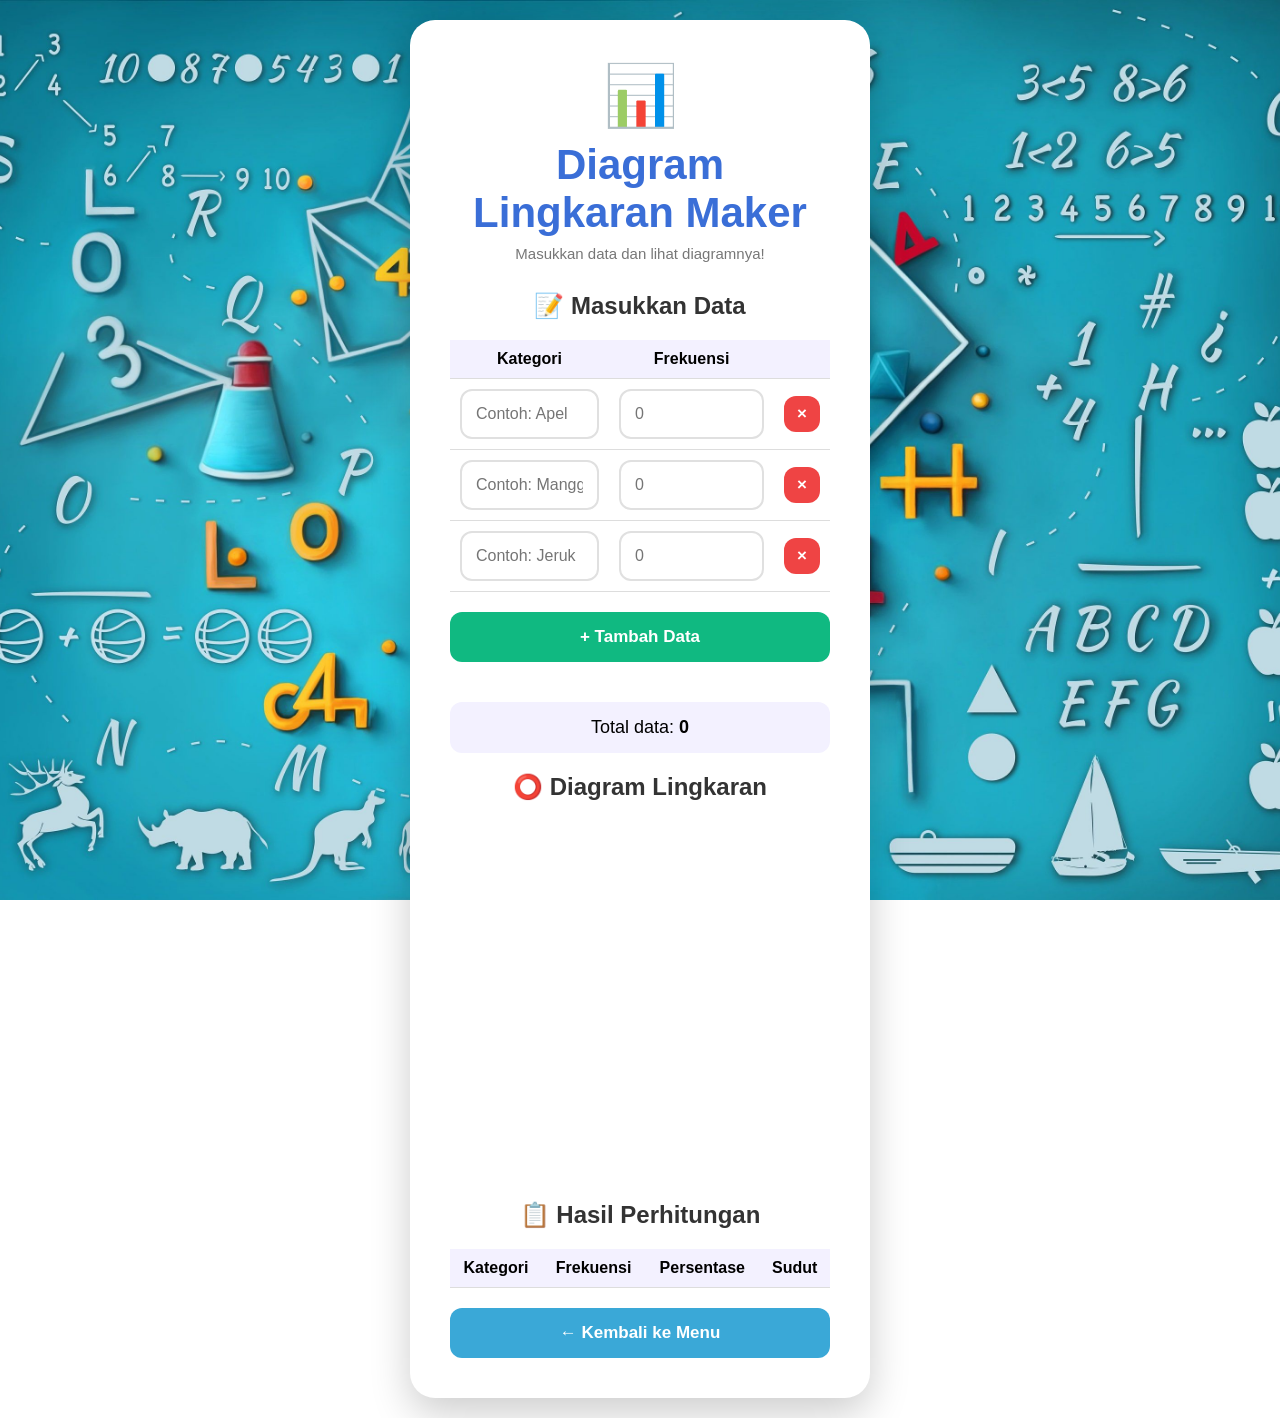
==== maker.html @ e7624900 "2nd 2nd Commit" ====
<!DOCTYPE html>
<html lang="id">
<head>
    <meta charset="UTF-8">
    <meta name="viewport" content="width=device-width, initial-scale=1.0">

    <title>MIDAS - Diagram Lingkaran Maker</title>

    <link rel="stylesheet" href="style.css">
</head>

<body>

<div class="container">

    <div class="card maker-card">

        <div class="logo">📊</div>

        <h1>Diagram Lingkaran Maker</h1>

        <p class="tagline">
            Masukkan data dan lihat diagramnya!
        </p>


        <!-- TABEL DATA -->

        <h2>📝 Masukkan Data</h2>

        <table class="maker-table">

            <thead>
                <tr>
                    <th>Kategori</th>
                    <th>Frekuensi</th>
                    <th></th>
                </tr>
            </thead>

            <tbody id="dataTable">

                <tr>
                    <td>
                        <input type="text"
                               placeholder="Contoh: Apel">
                    </td>

                    <td>
                        <input type="number"
                               min="0"
                               placeholder="0"
                               oninput="buatDiagram()">
                    </td>

                    <td>
                        <button class="delete-btn"
                                onclick="hapusBaris(this)">
                            ×
                        </button>
                    </td>
                </tr>

                <tr>
                    <td>
                        <input type="text"
                               placeholder="Contoh: Mangga">
                    </td>

                    <td>
                        <input type="number"
                               min="0"
                               placeholder="0"
                               oninput="buatDiagram()">
                    </td>

                    <td>
                        <button class="delete-btn"
                                onclick="hapusBaris(this)">
                            ×
                        </button>
                    </td>
                </tr>

                <tr>
                    <td>
                        <input type="text"
                               placeholder="Contoh: Jeruk">
                    </td>

                    <td>
                        <input type="number"
                               min="0"
                               placeholder="0"
                               oninput="buatDiagram()">
                    </td>

                    <td>
                        <button class="delete-btn"
                                onclick="hapusBaris(this)">
                            ×
                        </button>
                    </td>
                </tr>

            </tbody>

        </table>


        <button class="add-btn"
                onclick="tambahBaris()">
            + Tambah Data
        </button>


        <!-- TOTAL -->

        <div class="total-box">

            Total data:

            <strong id="totalData">
                0
            </strong>

        </div>


        <!-- DIAGRAM -->

        <h2>⭕ Diagram Lingkaran</h2>

        <div class="chart-area">

            <canvas id="pieChart"
                    width="350"
                    height="350">
            </canvas>

        </div>


        <!-- HASIL -->

        <h2>📋 Hasil Perhitungan</h2>

        <table class="result-table">

            <thead>
                <tr>
                    <th>Kategori</th>
                    <th>Frekuensi</th>
                    <th>Persentase</th>
                    <th>Sudut</th>
                </tr>
            </thead>

            <tbody id="resultTable">
            </tbody>

        </table>


        <button onclick="location.href='menu.html'">
            ← Kembali ke Menu
        </button>

    </div>

</div>


<script>

function ambilData() {

    const rows =
        document.querySelectorAll("#dataTable tr");

    let data = [];

    rows.forEach(row => {

        const inputs =
            row.querySelectorAll("input");

        const kategori =
            inputs[0].value.trim();

        const frekuensi =
            Number(inputs[1].value);

        if (kategori !== "" && frekuensi > 0) {

            data.push({
                kategori: kategori,
                frekuensi: frekuensi
            });

        }

    });

    return data;
}


function buatDiagram() {

    const data = ambilData();

    const total =
        data.reduce(
            (sum, item) =>
                sum + item.frekuensi,
            0
        );

    document.getElementById("totalData")
        .textContent = total;


    tampilkanHasil(data, total);

    gambarDiagram(data, total);
}


function tampilkanHasil(data, total) {

    const tabel =
        document.getElementById("resultTable");

    tabel.innerHTML = "";

    if (total === 0) {
        return;
    }

    data.forEach(item => {

        const persentase =
            item.frekuensi / total * 100;

        const sudut =
            item.frekuensi / total * 360;

        const row =
            document.createElement("tr");

        row.innerHTML = `
            <td>${item.kategori}</td>

            <td>${item.frekuensi}</td>

            <td>${persentase.toFixed(1)}%</td>

            <td>${sudut.toFixed(1)}°</td>
        `;

        tabel.appendChild(row);

    });

}


function gambarDiagram(data, total) {

    const canvas =
        document.getElementById("pieChart");

    const ctx =
        canvas.getContext("2d");

    const centerX =
        canvas.width / 2;

    const centerY =
        canvas.height / 2;

    const radius = 140;

    ctx.clearRect(
        0,
        0,
        canvas.width,
        canvas.height
    );

    if (total === 0) {

        ctx.beginPath();

        ctx.arc(
            centerX,
            centerY,
            radius,
            0,
            Math.PI * 2
        );

        ctx.stroke();

        return;
    }


    const warna = [
        "#667eea",
        "#f59e0b",
        "#10b981",
        "#ef4444",
        "#8b5cf6",
        "#ec4899",
        "#14b8a6",
        "#f97316"
    ];


    let sudutAwal = -Math.PI / 2;


    data.forEach((item, index) => {

        const besarSudut =
            item.frekuensi /
            total *
            Math.PI * 2;

        const sudutAkhir =
            sudutAwal + besarSudut;


        ctx.beginPath();

        ctx.moveTo(
            centerX,
            centerY
        );

        ctx.arc(
            centerX,
            centerY,
            radius,
            sudutAwal,
            sudutAkhir
        );

        ctx.closePath();

        ctx.fillStyle =
            warna[index % warna.length];

        ctx.fill();

        ctx.strokeStyle = "#ffffff";
        ctx.lineWidth = 2;
        ctx.stroke();


        sudutAwal = sudutAkhir;

    });


    // Lingkaran tengah

    ctx.beginPath();

    ctx.arc(
        centerX,
        centerY,
        45,
        0,
        Math.PI * 2
    );

    ctx.fillStyle = "#ffffff";

    ctx.fill();

}


function tambahBaris() {

    const tabel =
        document.getElementById("dataTable");

    const row =
        document.createElement("tr");

    row.innerHTML = `

        <td>
            <input type="text"
                   placeholder="Kategori">
        </td>

        <td>
            <input type="number"
                   min="0"
                   placeholder="0"
                   oninput="buatDiagram()">
        </td>

        <td>
            <button class="delete-btn"
                    onclick="hapusBaris(this)">
                ×
            </button>
        </td>

    `;

    tabel.appendChild(row);

}


function hapusBaris(button) {

    const jumlahBaris =
        document.querySelectorAll(
            "#dataTable tr"
        ).length;

    if (jumlahBaris <= 1) {

        alert(
            "Minimal harus ada satu baris data."
        );

        return;
    }

    button
        .closest("tr")
        .remove();

    buatDiagram();

}

</script>

</body>
</html>
---- style.css ----
* {
    box-sizing: border-box;
    margin: 0;
    padding: 0;
}

body {
    font-family: Arial, sans-serif;
    min-height: 100vh;

    background-image: url("wallpaper3.jpg");
    background-size: cover;
    background-position: center;
    background-repeat: no-repeat;
    background-attachment: fixed;

    display: flex;
    justify-content: center;
    align-items: center;
}

.container {
    width: 100%;
    max-width: 500px;
    padding: 20px;
}

.card {
    background: white;
    padding: 40px;
    border-radius: 25px;
    text-align: center;

    box-shadow: 0 15px 40px rgba(0, 0, 0, 0.2);
}

.logo {
    font-size: 60px;
    margin-bottom: 10px;
}

h1 {
    font-size: 42px;
    color: #3a6ed7;
    margin-bottom: 8px;
}

.tagline {
    color: #777;
    margin-bottom: 30px;
    font-size: 15px;
}

h2 {
    color: #333;
    margin-bottom: 12px;
}

.description {
    color: #666;
    line-height: 1.6;
    margin-bottom: 25px;
}

input {
    width: 100%;
    padding: 14px;
    margin-bottom: 15px;

    border: 2px solid #e0e0e0;
    border-radius: 12px;

    font-size: 16px;
}

input:focus {
    outline: none;
    border-color: #66a1ea;
}

button {
    width: 100%;
    padding: 15px;

    border: none;
    border-radius: 12px;

    background: #3aa8d7;
    color: white;

    font-size: 17px;
    font-weight: bold;

    cursor: pointer;
}

button:hover {
    background: #3aa8db;
}

.menu {
    display: flex;
    flex-direction: column;
    gap: 18px;
    margin-top: 25px;
}

.menu button {
    padding: 18px;
    font-size: 17px;
}

.materi-card {
    width: 100%;
    max-width: 700px;
    background: #ffffff;
    padding: 40px;
    border-radius: 25px;
    text-align: center;
    box-shadow: 0 15px 40px rgba(0, 0, 0, 0.2);
}

.materi-content {
    text-align: left;
    margin: 30px 0;
}

.materi-content h2 {
    color: #4b71b7;
    margin-top: 25px;
    margin-bottom: 12px;
}

.materi-content p {
    color: #555;
    line-height: 1.7;
}

.contoh {
    background: #f3f1ff;
    padding: 20px;
    border-radius: 15px;
    margin: 20px 0;
}

.contoh h3 {
    color: #5b4bb7;
    margin-bottom: 10px;
}

.data {
    font-weight: bold;
    text-align: center;
    font-size: 18px;
    margin-top: 15px;
}

.materi-content ul {
    padding-left: 25px;
    line-height: 2;
    color: #555;
}

.secondary {
    margin-top: 12px;
    background: #e9e9e9;
    color: #555;
}

.secondary:hover {
    background: #d5d5d5;
}

.progress-container {
    margin: 20px 0 30px;
}

.progress-text {
    font-size: 14px;
    color: #666;
    margin-bottom: 8px;
}

.progress-bar {
    width: 100%;
    height: 10px;
    background: #e5e5e5;
    border-radius: 10px;
    overflow: hidden;
}

.progress {
    width: 20%;
    height: 100%;
    background: #5b4bb7;
    border-radius: 10px;
    transition: width 0.4s ease;
}

.lesson-step {
    display: none;
}

.lesson-step.active {
    display: block;
}

.visual-circle {
    font-size: 90px;
    margin: 25px 0;
}

.info-box {
    background: #f3f1ff;
    padding: 18px;
    border-radius: 15px;
    margin: 20px 0;
    line-height: 1.6;
}

.data-table {
    width: 100%;
    border-collapse: collapse;
    margin: 20px 0;
}

.data-table th,
.data-table td {
    padding: 12px;
    border-bottom: 1px solid #ddd;
    text-align: center;
}

.data-table th {
    background: #f3f1ff;
}

.question-box {
    background: #fafafa;
    padding: 20px;
    border-radius: 15px;
    margin: 20px 0;
}

.question-box input {
    margin-top: 15px;
}

.question-box button {
    margin-top: 5px;
}

.hint-button {
    background: #f0b429;
    margin-top: 5px;
}

.hint-button:hover {
    background: #d99d18;
}

.hint {
    display: none;
    background: #fff8df;
    padding: 15px;
    border-radius: 12px;
    margin-top: 10px;
    line-height: 1.6;
}

.result-list {
    text-align: left;
    background: #f3f1ff;
    padding: 20px;
    border-radius: 15px;
    margin: 20px 0;
}

.result-list p {
    margin-bottom: 10px;
}

.reflection-box {
    text-align: left;
    margin: 25px 0;
}

.reflection-box textarea {
    width: 100%;
    min-height: 120px;
    margin-top: 15px;
    padding: 15px;
    border: 2px solid #e0e0e0;
    border-radius: 12px;
    font-family: Arial, sans-serif;
    font-size: 15px;
    resize: vertical;
}

.reflection-box textarea:focus {
    outline: none;
    border-color: #667eea;
}

.maker-card {
    max-width: 850px;
}

.maker-table,
.result-table {
    width: 100%;
    border-collapse: collapse;
    margin: 20px 0;
}

.maker-table th,
.maker-table td,
.result-table th,
.result-table td {
    padding: 10px;
    border-bottom: 1px solid #ddd;
    text-align: center;
}

.maker-table th,
.result-table th {
    background: #f3f1ff;
}

.maker-table input {
    margin: 0;
}

.delete-btn {
    width: auto;
    padding: 8px 13px;
    background: #ef4444;
}

.delete-btn:hover {
    background: #dc2626;
}

.add-btn {
    margin-bottom: 20px;
    background: #10b981;
}

.add-btn:hover {
    background: #059669;
}

.total-box {
    background: #f3f1ff;
    padding: 15px;
    border-radius: 12px;
    margin: 20px 0;
    font-size: 18px;
}

.chart-area {
    display: flex;
    justify-content: center;
    align-items: center;
    margin: 25px 0;
}

#pieChart {
    max-width: 100%;
    height: auto;
}

.expert-box {
    margin: 25px 0;
    padding: 20px 22px;
    background: #f0ebce;
    border-left: 5px solid #ffd000c2;
    border-radius: 14px;
    text-align: left;
}

.expert-box h3 {
    margin-top: 0;
    margin-bottom: 12px;
    color: #2189b6;
    font-size: 18px;
}

.expert-box p {
    margin: 0;
    line-height: 1.7;
    color: #000000;
    font-size: 15px;
}

.expert-box strong {
    color: #2175b6;
}

.visual-circle {
    width: 260px;
    height: 260px;
    margin: 25px auto;
    display: flex;
    justify-content: center;
    align-items: center;
}

.visual-circle img {
    width: 100%;
    height: 100%;
    object-fit: contain;
    border-radius: 12px;
}

.formula {
    display: flex;
    justify-content: center;
    align-items: center;
    gap: 10px;
    margin: 20px 0;
    font-size: 20px;
    font-weight: bold;
}

.fraction {
    display: inline-flex;
    flex-direction: column;
    align-items: center;
    line-height: 1.3;
}

.numerator {
    padding: 3px 12px;
    border-bottom: 2px solid #333;
}

.denominator {
    padding: 3px 12px;
}

.calculation {
    display: flex;
    align-items: center;
    justify-content: center;
    gap: 12px;
    flex-wrap: wrap;
    font-size: 18px;
    font-weight: bold;
}

.fraction {
    display: inline-flex;
    flex-direction: column;
    align-items: stretch;
    text-align: center;
    min-width: 150px;
}

.numerator {
    padding: 5px 10px;
    border-bottom: 2px solid #333;
    white-space: nowrap;
}

.denominator {
    padding: 5px 10px;
}

.numerator input,
.denominator input {
    width: 55px;
    padding: 7px;
    margin: 0;
    text-align: center;
    border: 2px solid #c4b5fd;
    border-radius: 7px;
}

.calculation > input {
    width: 65px;
    padding: 8px;
    margin: 0;
    text-align: center;
    border: 2px solid #c4b5fd;
    border-radius: 7px;
}

.calculation > span {
    white-space: nowrap;
}

.feedback {
    margin-top: 10px;
    font-weight: bold;
}

.feedback-benar {
    color: #16a34a;
}

.feedback-salah {
    color: #dc2626;
}

.final-chart {
    display: flex;
    justify-content: center;
    align-items: center;
    margin: 25px auto;
    padding: 15px;
}

.final-chart img {
    width: 320px;
    max-width: 100%;
    height: auto;
    object-fit: contain;
    border-radius: 15px;
}

.completion-box {
    margin: 25px 0;
    padding: 25px;
    background: #f5f3ff;
    border-radius: 16px;
    text-align: center;
}

.completion-icon {
    font-size: 45px;
    margin-bottom: 10px;
}

.completion-box h3 {
    margin: 5px 0 12px;
    color: #5b21b6;
    font-size: 24px;
}

.completion-box p {
    line-height: 1.7;
    margin: 8px 0;
}

.emoji-data {
    max-width: 500px;
    margin: 25px auto;
    padding: 25px;
    background: #f5f3ff;
    border-radius: 16px;
    font-size: 32px;
    line-height: 2;
    letter-spacing: 8px;
    text-align: center;
}

.frequency-table {
    width: 100%;
    max-width: 500px;
    margin: 20px auto;
    border-collapse: collapse;
}

.frequency-table th,
.frequency-table td {
    padding: 12px;
    border: 1px solid #ddd;
    text-align: center;
}

.frequency-table th {
    background: #f3f1ff;
}

.frequency-table input {
    width: 80px;
    padding: 9px;
    margin: 0;
    text-align: center;
    border: 2px solid #c4b5fd;
    border-radius: 8px;
    font-size: 16px;
}

.frequency-table input:focus {
    outline: none;
    border-color: #7c3aed;
}

.feedback-box {
    max-width: 500px;
    margin: 15px auto;
    padding: 12px 15px;
    border-radius: 10px;
    font-weight: bold;
    line-height: 1.6;
}

.feedback-benar {
    background: #dcfce7;
    color: #166534;
}

.feedback-salah {
    background: #fee2e2;
    color: #991b1b;
}

.info-menu-btn {
    position: fixed;
    top: 20px;
    right: 20px;

    width: 48px;
    height: 48px;

    padding: 0;

    border: none;
    border-radius: 12px;

    background: white;
    color: #4b71b7;

    font-size: 25px;

    box-shadow: 0 5px 18px rgba(0, 0, 0, 0.18);

    cursor: pointer;

    z-index: 1000;
}

.info-menu-btn:hover {
    background: #f3f1ff;
}


/* PANEL INFORMASI */

.info-panel {
    position: fixed;

    top: 0;
    right: -380px;

    width: 360px;
    max-width: 90%;

    height: 100vh;

    background: white;

    box-shadow: -5px 0 25px rgba(0, 0, 0, 0.2);

    z-index: 1100;

    transition: right 0.3s ease;

    overflow-y: auto;
}


/* PANEL DIBUKA */

.info-panel.show {
    right: 0;
}


/* HEADER PANEL */

.info-panel-header {
    display: flex;
    align-items: center;
    justify-content: space-between;

    padding: 20px;

    background: #f3f1ff;

    border-bottom: 1px solid #ddd;
}

.info-panel-header h2 {
    margin: 0;

    color: #4b71b7;

    font-size: 20px;
}


/* TOMBOL X */

.close-info-btn {
    width: 38px;
    height: 38px;

    padding: 0;

    border: none;
    border-radius: 10px;

    background: #e9e9e9;

    color: #555;

    font-size: 25px;

    cursor: pointer;
}

.close-info-btn:hover {
    background: #d5d5d5;
}


/* ISI PANEL */

.info-panel-content {
    padding: 20px;
}


/* SETIAP BAGIAN */

.info-section {
    margin-bottom: 22px;
    padding-bottom: 18px;

    border-bottom: 1px solid #eee;
}

.info-section:last-child {
    border-bottom: none;
}


.info-section h3 {
    margin-bottom: 10px;

    color: #4b71b7;

    font-size: 17px;
}


.info-section p {
    margin: 0;

    color: #555;

    line-height: 1.7;

    font-size: 14px;
}

/* ==============================
   EVALUASI MIDAS
================================ */

.evaluasi-container {
    width: 90%;
    max-width: 900px;
    margin: 40px auto;
    padding-bottom: 50px;
}


/* HEADER */

.evaluasi-header {
    text-align: center;
    margin-bottom: 30px;
}

.logo-midas {
    display: inline-block;
    font-size: 18px;
    font-weight: bold;
    padding: 8px 18px;
    border-radius: 20px;
    margin-bottom: 15px;
}

.evaluasi-header h1 {
    margin: 5px 0;
    font-size: 32px;
}

.evaluasi-header p {
    margin-top: 10px;
}


/* PETUNJUK */

.petunjuk-card {
    padding: 22px 25px;
    border-radius: 18px;
    margin-bottom: 25px;
}

.petunjuk-card h2 {
    margin-top: 0;
}

.petunjuk-card li {
    margin-bottom: 8px;
}


/* KARTU SOAL */

.soal-card {
    padding: 28px;
    border-radius: 20px;
    margin-bottom: 30px;
}

.nomor-soal {
    display: inline-block;
    padding: 7px 15px;
    border-radius: 15px;
    font-weight: bold;
    margin-bottom: 12px;
}

.soal-card h2 {
    margin: 8px 0;
    font-size: 21px;
}

.soal-text {
    line-height: 1.7;
}


/* GAMBAR */

.gambar-soal {
    margin: 20px 0;
    text-align: center;
}

.gambar-placeholder {
    min-height: 200px;
    border: 2px dashed #aaa;
    border-radius: 15px;

    display: flex;
    flex-direction: column;
    justify-content: center;
    align-items: center;

    padding: 20px;
}

.gambar-placeholder span {
    font-size: 45px;
}

.gambar-placeholder p {
    margin: 8px 0;
}

.gambar-soal img {
    max-width: 100%;
    max-height: 400px;
    border-radius: 15px;
}


/* JAWABAN */

.label-jawaban {
    display: block;
    font-weight: bold;
    margin-bottom: 8px;
}

.jawaban {
    width: 100%;
    min-height: 130px;

    box-sizing: border-box;

    padding: 15px;

    border-radius: 12px;
    border: 1px solid #ccc;

    resize: vertical;

    font-family: inherit;
    font-size: 15px;
}


/* UPLOAD */

.upload-section {
    margin-top: 22px;
    padding: 20px;

    border-radius: 15px;
}

.upload-title {
    display: block;
    font-weight: bold;
    margin-bottom: 5px;
}

.upload-section p {
    font-size: 14px;
    margin-top: 5px;
}


/* BUTTON UPLOAD */

.upload-button {
    display: inline-block;

    padding: 10px 18px;

    border-radius: 10px;

    cursor: pointer;

    font-weight: bold;
}

.upload-button input {
    display: none;
}


/* PREVIEW */

.preview-container {
    margin-top: 15px;
}

.uploaded-image {
    display: block;

    max-width: 100%;
    max-height: 350px;

    margin-top: 10px;

    border-radius: 12px;
}


/* FOOTER */

.evaluasi-footer {
    text-align: center;
    margin-top: 35px;
}

.btn-kembali {
    border: none;
    padding: 13px 25px;
    border-radius: 12px;
    cursor: pointer;
    font-size: 15px;
    font-weight: bold;

    background: #f0b429;
    color: #ffffff;
    transition: 0.3s ease;
}

.btn-kembali:hover {
    background: #d99d18;
}


/* RESPONSIVE */

@media (max-width: 600px) {

    .evaluasi-container {
        width: 94%;
        margin-top: 25px;
    }

    .evaluasi-header h1 {
        font-size: 26px;
    }

    .soal-card {
        padding: 20px;
    }

}

/* CARD EVALUASI */
.petunjuk-card,
.soal-card { 
    background-color: #ffffff;
}

/* AREA UPLOAD */
.upload-section {
    background-color: #ffd1ae;
}

/* NOMOR SOAL */
.nomor-soal {
    background-color: #a0dbff;
}


/* HEADER EVALUASI */
.evaluasi-header {
    background: #ffffff;
    padding: 35px 25px;
    border-radius: 25px;
    text-align: center;
    margin-bottom: 25px;
    box-shadow: 0 15px 40px rgba(0, 0, 0, 0.2);
}

/* LOGO MIDAS */
.logo-midas {
    display: inline-block;
    background: #f3f1ff;
    color: #4b71b7;
    font-size: 18px;
    font-weight: bold;
    padding: 8px 18px;
    border-radius: 20px;
    margin-bottom: 15px;
}

/* JUDUL HEADER */
.evaluasi-header h1 {
    color: #3a6ed7;
    font-size: 32px;
    margin: 5px 0;
}

/* DESKRIPSI HEADER */
.evaluasi-header p {
    color: #777;
    font-size: 15px;
    line-height: 1.6;
    margin-top: 10px;
}


/* TOMBOL KUMPULKAN JAWABAN */
.btn-kumpulkan {
    width: 100%;
    max-width: 350px;
    padding: 15px 25px;
    margin-bottom: 12px;

    background: #ec2a2a;
    color: white;

    border: none;
    border-radius: 12px;

    font-size: 17px;
    font-weight: bold;

    cursor: pointer;
    transition: 0.3s ease;
}

.btn-kumpulkan:hover {
    background: #d7ba3a;
    transform: translateY(-2px);
    box-shadow: 0 5px 15px rgba(58, 110, 215, 0.25);
}

/* FOOTER */
.evaluasi-footer {
    display: flex;
    flex-direction: column;
    align-items: center;
    margin-top: 35px;
    margin-bottom: 30px;
}

.evaluasi-footer .btn-kembali {
    width: 100%;
    max-width: 350px;
}

.gambar-soal {
    text-align: center;
}

.gambar-soal img {
    display: block;
    margin: 0 auto;
}

.soal-text {
    text-align: left;
}
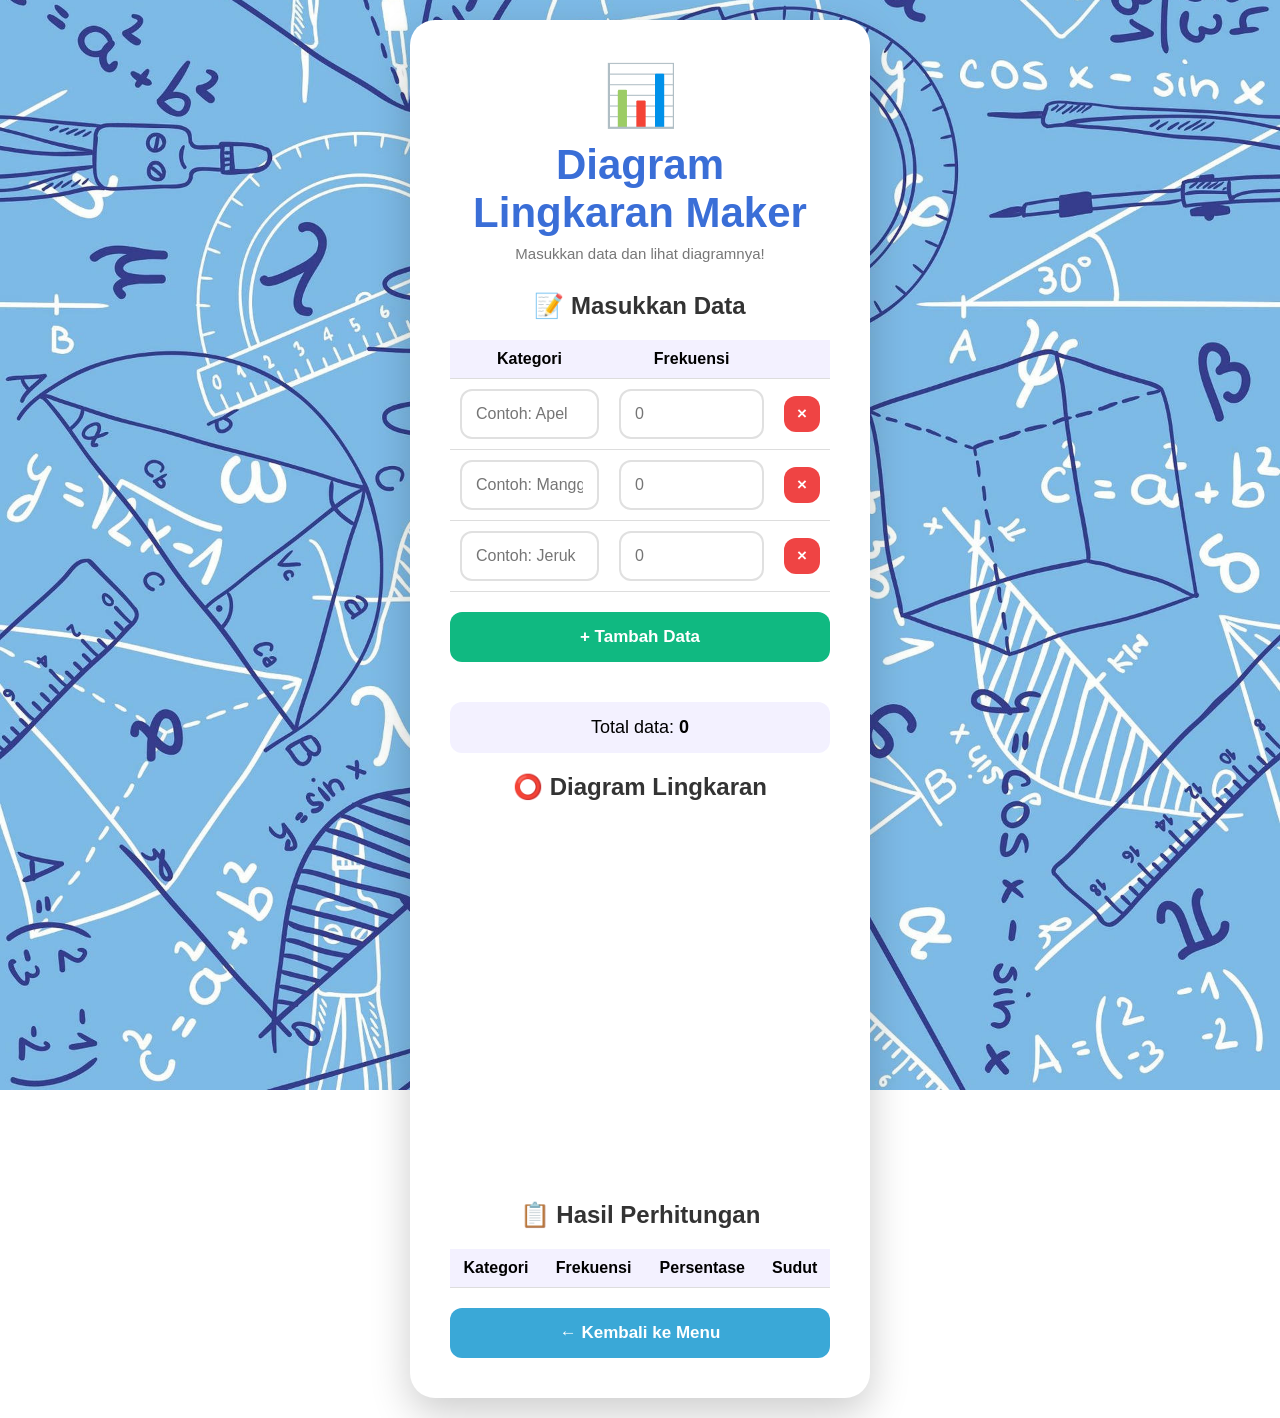
==== commit 54581cc1: "Edit Maker 1 Doughnut to Pie Chart" ====
--- a/maker.html
+++ b/maker.html
@@ -43,7 +43,8 @@
                 <tr>
                     <td>
                         <input type="text"
-                               placeholder="Contoh: Apel">
+                               placeholder="Contoh: Apel"
+                               oninput="buatDiagram()">
                     </td>
 
                     <td>
@@ -64,7 +65,8 @@
                 <tr>
                     <td>
                         <input type="text"
-                               placeholder="Contoh: Mangga">
+                               placeholder="Contoh: Mangga"
+                               oninput="buatDiagram()">
                     </td>
 
                     <td>
@@ -85,7 +87,8 @@
                 <tr>
                     <td>
                         <input type="text"
-                               placeholder="Contoh: Jeruk">
+                               placeholder="Contoh: Jeruk"
+                               oninput="buatDiagram()">
                     </td>
 
                     <td>
@@ -266,46 +269,26 @@
 }
 
 
+
 function gambarDiagram(data, total) {
-
-    const canvas =
-        document.getElementById("pieChart");
-
-    const ctx =
-        canvas.getContext("2d");
-
-    const centerX =
-        canvas.width / 2;
-
-    const centerY =
-        canvas.height / 2;
-
+    const canvas = document.getElementById("pieChart");
+    const ctx = canvas.getContext("2d");
+
+    const centerX = canvas.width / 2;
+    const centerY = canvas.height / 2;
     const radius = 140;
 
-    ctx.clearRect(
-        0,
-        0,
-        canvas.width,
-        canvas.height
-    );
-
+    ctx.clearRect(0, 0, canvas.width, canvas.height);
+
+    // Jika belum ada data
     if (total === 0) {
-
         ctx.beginPath();
-
-        ctx.arc(
-            centerX,
-            centerY,
-            radius,
-            0,
-            Math.PI * 2
-        );
-
+        ctx.arc(centerX, centerY, radius, 0, Math.PI * 2);
+        ctx.strokeStyle = "#cbd5e1";
+        ctx.lineWidth = 2;
         ctx.stroke();
-
         return;
     }
-
 
     const warna = [
         "#667eea",
@@ -318,28 +301,19 @@
         "#f97316"
     ];
 
-
     let sudutAwal = -Math.PI / 2;
 
-
     data.forEach((item, index) => {
-
         const besarSudut =
-            item.frekuensi /
-            total *
-            Math.PI * 2;
-
-        const sudutAkhir =
-            sudutAwal + besarSudut;
-
-
+            (item.frekuensi / total) * Math.PI * 2;
+
+        const sudutAkhir = sudutAwal + besarSudut;
+        const sudutTengah =
+            sudutAwal + besarSudut / 2;
+
+        // Menggambar irisan diagram lingkaran
         ctx.beginPath();
-
-        ctx.moveTo(
-            centerX,
-            centerY
-        );
-
+        ctx.moveTo(centerX, centerY);
         ctx.arc(
             centerX,
             centerY,
@@ -347,41 +321,83 @@
             sudutAwal,
             sudutAkhir
         );
-
         ctx.closePath();
 
-        ctx.fillStyle =
-            warna[index % warna.length];
-
+        ctx.fillStyle = warna[index % warna.length];
         ctx.fill();
 
         ctx.strokeStyle = "#ffffff";
-        ctx.lineWidth = 2;
+        ctx.lineWidth = 3;
         ctx.stroke();
 
+        // Menghitung posisi label di dalam irisan
+        const jarakLabel = radius * 0.62;
+        const xLabel =
+            centerX + Math.cos(sudutTengah) * jarakLabel;
+        const yLabel =
+            centerY + Math.sin(sudutTengah) * jarakLabel;
+
+        const persentase =
+            ((item.frekuensi / total) * 100).toFixed(1) + "%";
+
+        // Ukuran tulisan menyesuaikan lebar irisan
+        const lebarIrisan =
+            2 * jarakLabel * Math.sin(
+                Math.min(besarSudut, Math.PI) / 2
+            );
+
+        let ukuranFont = Math.min(
+            14,
+            Math.max(8, lebarIrisan / 7)
+        );
+
+        const nama = item.kategori;
+        const teksBaris = [nama, persentase];
+
+        ctx.textAlign = "center";
+        ctx.textBaseline = "middle";
+        ctx.fillStyle = "#ffffff";
+        ctx.shadowColor = "rgba(0, 0, 0, 0.3)";
+        ctx.shadowBlur = 2;
+
+        // Mengecilkan font jika nama kategori terlalu panjang
+        while (ukuranFont > 7) {
+            ctx.font = `bold ${ukuranFont}px Arial`;
+
+            const lebarTeks = Math.max(
+                ...teksBaris.map(teks => ctx.measureText(teks).width)
+            );
+
+            if (lebarTeks <= lebarIrisan * 0.88) {
+                break;
+            }
+
+            ukuranFont -= 1;
+        }
+
+        ctx.font = `bold ${ukuranFont}px Arial`;
+
+        // Nama kategori dan persentase dalam dua baris
+        ctx.fillText(
+            nama,
+            xLabel,
+            yLabel - ukuranFont * 0.55,
+            Math.max(10, lebarIrisan * 0.88)
+        );
+
+        ctx.fillText(
+            persentase,
+            xLabel,
+            yLabel + ukuranFont * 0.7,
+            Math.max(10, lebarIrisan * 0.88)
+        );
+
+        ctx.shadowBlur = 0;
 
         sudutAwal = sudutAkhir;
-
     });
-
-
-    // Lingkaran tengah
-
-    ctx.beginPath();
-
-    ctx.arc(
-        centerX,
-        centerY,
-        45,
-        0,
-        Math.PI * 2
-    );
-
-    ctx.fillStyle = "#ffffff";
-
-    ctx.fill();
-
-}
+}
+
 
 
 function tambahBaris() {
--- a/style.css
+++ b/style.css
@@ -8,7 +8,7 @@
     font-family: Arial, sans-serif;
     min-height: 100vh;
 
-    background-image: url("wallpaper3.jpg");
+    background-image: url("wallpaper4.jpg");
     background-size: cover;
     background-position: center;
     background-repeat: no-repeat;
@@ -1108,3 +1108,250 @@
 .soal-text {
     text-align: left;
 }
+
+/* =========================================
+   RESPONSIVE MIDAS - FINAL HP
+========================================= */
+
+@media (max-width: 600px) {
+
+    /* =========================
+       DASAR
+    ========================= */
+
+    body {
+        font-size: 14px;
+        padding: 0;
+    }
+
+    /* =========================
+       CARD UTAMA
+    ========================= */
+
+   @media (max-width: 600px) {
+
+    .container {
+        width: 100%;
+        max-width: none;
+        padding: 8px;
+    }
+
+    .materi-card {
+        width: 100%;
+        max-width: none;
+        margin: 10px 0;
+        padding: 20px 14px;
+        border-radius: 20px;
+        box-sizing: border-box;
+    }
+
+    .materi-content {
+        width: 100%;
+        margin: 15px 0;
+    }
+
+}
+
+    /* =========================
+       TEKS UMUM
+    ========================= */
+
+    h1 {
+        font-size: 26px;
+        line-height: 1.3;
+    }
+
+    h2 {
+        font-size: 19px;
+        line-height: 1.4;
+    }
+
+    h3 {
+        font-size: 16px;
+        line-height: 1.4;
+    }
+
+    p,
+    li {
+        font-size: 14px;
+        line-height: 1.65;
+    }
+
+
+    /* =========================
+       MATERI
+    ========================= */
+
+    .materi-content {
+        margin: 15px 0;
+        width: 100%;
+    }
+
+    .materi-content h2 {
+        font-size: 18px;
+        margin-top: 18px;
+        margin-bottom: 8px;
+    }
+
+    .materi-content p,
+    .materi-content li {
+        font-size: 14px;
+        line-height: 1.65;
+    }
+
+    /* Kotak-kotak di dalam materi */
+    .contoh,
+    .info-box,
+    .question-box,
+    .result-list,
+    .expert-box,
+    .completion-box {
+        width: 100%;
+        max-width: 100%;
+        padding: 13px;
+        margin: 14px 0;
+        border-radius: 12px;
+        box-sizing: border-box;
+    }
+
+    .contoh p,
+    .info-box p,
+    .question-box p,
+    .result-list p,
+    .expert-box p {
+        font-size: 14px;
+        line-height: 1.6;
+    }
+
+
+    /* =========================
+       GAMBAR
+    ========================= */
+
+    .card img,
+    .materi-card img,
+    .maker-card img {
+        max-width: 100%;
+        height: auto;
+        object-fit: contain;
+    }
+
+    .visual-circle {
+        width: 180px;
+        height: 180px;
+        max-width: 100%;
+        margin: 16px auto;
+    }
+
+    .visual-circle img {
+        width: 100%;
+        height: 100%;
+        object-fit: contain;
+    }
+
+    .final-chart {
+        width: 100%;
+        max-width: 100%;
+        padding: 5px;
+        margin: 16px auto;
+    }
+
+    .final-chart img {
+        width: 100%;
+        max-width: 280px;
+        height: auto;
+    }
+
+
+    /* =========================
+       TOMBOL
+    ========================= */
+
+    .materi-card button,
+    .maker-card button {
+        font-size: 14px;
+        padding: 11px 12px;
+        border-radius: 10px;
+    }
+
+
+    /* =========================
+       DIAGRAM MAKER
+    ========================= */
+
+    .maker-table,
+    .result-table {
+        font-size: 12px;
+    }
+
+    .maker-table th,
+    .maker-table td,
+    .result-table th,
+    .result-table td {
+        padding: 6px 4px;
+    }
+
+    .maker-table input {
+        width: 60px;
+        padding: 6px 4px;
+        font-size: 13px;
+    }
+
+    .chart-area {
+        width: 100%;
+        max-width: 100%;
+        overflow: hidden;
+        box-sizing: border-box;
+        margin: 16px auto;
+    }
+
+    #pieChart {
+        max-width: 100% !important;
+        height: auto !important;
+    }
+
+
+    /* =========================
+       DATA EMOJI
+    ========================= */
+
+    .emoji-data {
+        width: 100%;
+        max-width: 100%;
+        padding: 12px;
+        font-size: 23px;
+        letter-spacing: 2px;
+        box-sizing: border-box;
+    }
+
+
+    /* =========================
+       RUMUS
+    ========================= */
+
+    .formula,
+    .calculation {
+        font-size: 15px;
+        gap: 6px;
+        max-width: 100%;
+    }
+
+
+    /* =========================
+       INFO PANEL
+    ========================= */
+
+    .info-menu-btn {
+        width: 42px;
+        height: 42px;
+        top: 10px;
+        right: 10px;
+        font-size: 21px;
+    }
+
+    .info-panel {
+        width: 90%;
+        max-width: 340px;
+    }
+
+}
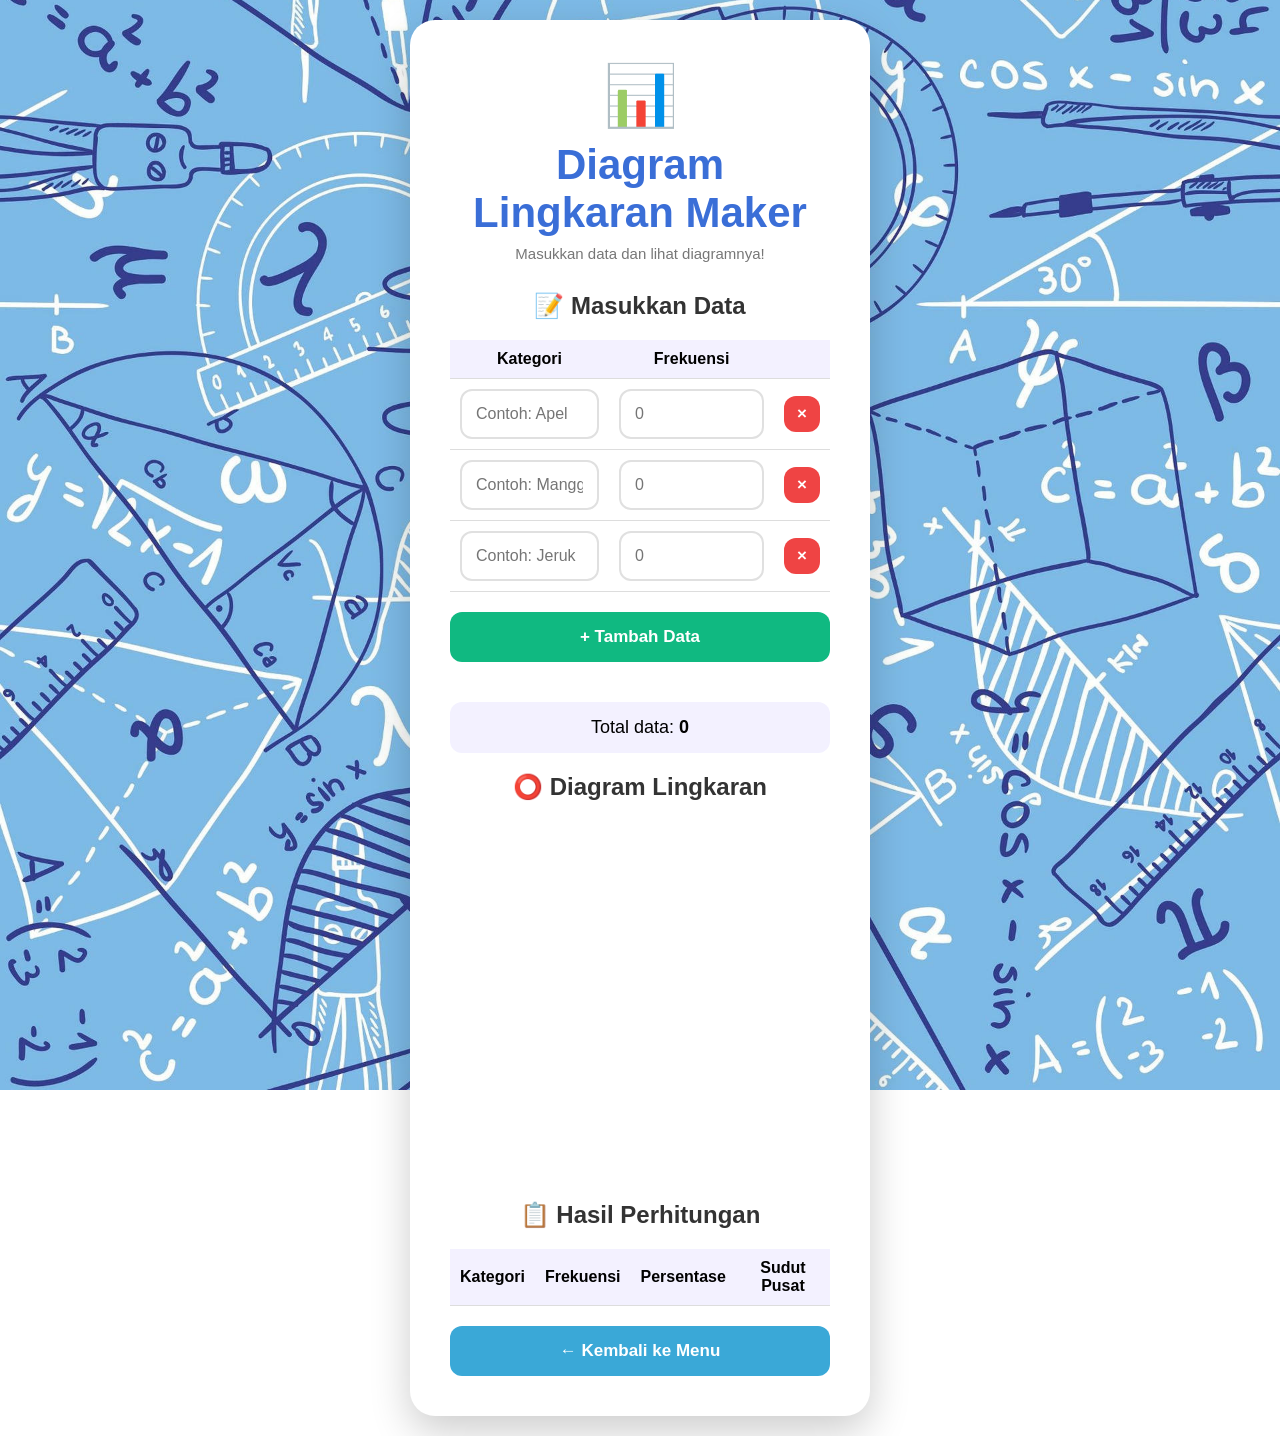
==== commit 8e5f0352: "Game penambahan game wordwall" ====
--- a/maker.html
+++ b/maker.html
@@ -155,7 +155,7 @@
                     <th>Kategori</th>
                     <th>Frekuensi</th>
                     <th>Persentase</th>
-                    <th>Sudut</th>
+                    <th>Sudut Pusat</th>
                 </tr>
             </thead>
 
@@ -256,10 +256,11 @@
             <td>${item.kategori}</td>
 
             <td>${item.frekuensi}</td>
-
-            <td>${persentase.toFixed(1)}%</td>
-
-            <td>${sudut.toFixed(1)}°</td>
+           
+            <td>${persentase.toFixed(1).replace(".", ",")}%</td>
+
+            <td>${sudut.toFixed(1).replace(".", ",")}°</td>
+
         `;
 
         tabel.appendChild(row);
@@ -338,7 +339,7 @@
             centerY + Math.sin(sudutTengah) * jarakLabel;
 
         const persentase =
-            ((item.frekuensi / total) * 100).toFixed(1) + "%";
+            ((item.frekuensi / total) * 100).toFixed(1) .replace(".", ",") + "%";
 
         // Ukuran tulisan menyesuaikan lebar irisan
         const lebarIrisan =
@@ -347,8 +348,8 @@
             );
 
         let ukuranFont = Math.min(
-            14,
-            Math.max(8, lebarIrisan / 7)
+            19,
+            Math.max(13, lebarIrisan / 5)
         );
 
         const nama = item.kategori;
@@ -361,7 +362,7 @@
         ctx.shadowBlur = 2;
 
         // Mengecilkan font jika nama kategori terlalu panjang
-        while (ukuranFont > 7) {
+        while (ukuranFont > 10) {
             ctx.font = `bold ${ukuranFont}px Arial`;
 
             const lebarTeks = Math.max(
--- a/style.css
+++ b/style.css
@@ -1354,4 +1354,270 @@
         max-width: 340px;
     }
 
-}+}
+
+.button-navigation {
+    display: flex;
+    justify-content: space-between;
+    align-items: center;
+    gap: 12px;
+    width: 100%;
+    margin-top: 25px;
+}
+
+.button-navigation button {
+    box-sizing: border-box;
+    min-height: 46px;
+    margin: 0;
+    border-radius: 12px;
+    font-size: 15px;
+    font-weight: bold;
+    cursor: pointer;
+}
+
+.button-navigation .btn-back {
+    flex: 0 0 30%;
+    padding: 12px 8px;
+}
+
+.button-navigation .btn-kumpulkan {
+    flex: 1;
+    padding: 12px 10px;
+    white-space: nowrap;
+}
+
+/* Penyesuaian layar HP */
+@media (max-width: 400px) {
+    .button-navigation {
+        gap: 8px;
+    }
+
+    .button-navigation button {
+        min-height: 42px;
+        font-size: 13px;
+        border-radius: 10px;
+    }
+
+    .button-navigation .btn-back {
+        flex-basis: 28%;
+        padding: 10px 5px;
+    }
+
+    .button-navigation .btn-kumpulkan {
+        padding: 10px 5px;
+    }
+}
+
+/* KOTAK RUMUS LANGKAH 3 */
+.rumus-box {
+    text-align: left;
+    padding: 22px;
+    margin: 20px 0;
+    border-radius: 18px;
+    overflow-wrap: break-word;
+}
+
+.rumus-box h3 {
+    margin-top: 0;
+    text-align: center;
+}
+
+.rumus-box h4 {
+    margin: 0 0 12px;
+    color: #3a6ed7;
+}
+
+.rumus-utama {
+    display: flex;
+    flex-direction: column;
+    align-items: center;
+    gap: 12px;
+    margin: 24px auto;
+    padding: 20px 12px;
+    background: #f7e479;
+    border: 2px solid #ffffff;
+    border-radius: 14px;
+    text-align: center;
+}
+
+.rumus-label {
+    font-weight: 700;
+    color: #3a6ed7;
+}
+
+.rumus-persamaan {
+    display: flex;
+    align-items: center;
+    justify-content: center;
+    gap: 10px;
+    font-size: 20px;
+    font-weight: 600;
+}
+
+.pecahan-rumus {
+    display: inline-flex;
+    flex-direction: column;
+    align-items: stretch;
+    text-align: center;
+    vertical-align: middle;
+    line-height: 1.5;
+    white-space: nowrap;
+}
+
+.pembilang {
+    padding: 2px 10px 6px;
+    border-bottom: 2px solid currentColor;
+}
+
+.penyebut {
+    padding: 6px 10px 2px;
+}
+
+.keterangan-rumus,
+.contoh-rumus {
+    margin-top: 18px;
+    padding: 16px;
+    border-radius: 12px;
+    background: rgba(159, 216, 255, 0.75);
+}
+
+.keterangan-rumus p {
+    margin: 10px 0;
+    line-height: 1.6;
+}
+
+.contoh-rumus ul {
+    padding-left: 22px;
+    line-height: 1.8;
+}
+
+.rumus-contoh {
+    display: flex;
+    justify-content: center;
+    align-items: center;
+    gap: 16px;
+    margin: 20px 0;
+    font-size: 21px;
+    font-weight: 700;
+    flex-wrap: wrap;
+}
+
+.kesimpulan-rumus {
+    margin-bottom: 0;
+    line-height: 1.6;
+}
+
+/* PENYESUAIAN UNTUK HP */
+@media (max-width: 600px) {
+    .rumus-box {
+        padding: 15px;
+    }
+
+    .rumus-utama {
+        padding: 16px 8px;
+    }
+
+    .rumus-persamaan {
+        font-size: 16px;
+        gap: 6px;
+    }
+
+    .pecahan-rumus {
+        font-size: 15px;
+    }
+
+    .pembilang,
+    .penyebut {
+        padding-left: 5px;
+        padding-right: 5px;
+    }
+
+    .keterangan-rumus,
+    .contoh-rumus {
+        padding: 12px;
+    }
+
+    .rumus-contoh {
+        font-size: 18px;
+        gap: 10px;
+    }
+}
+
+
+/* PERBAIKAN RUMUS PETUNJUK LANGKAH 3 */
+#hintSudut .hint-formula {
+    display: flex;
+    flex-direction: column;
+    align-items: center;
+    justify-content: center;
+    gap: 14px;
+
+    width: 100%;
+    box-sizing: border-box;
+    margin: 20px auto 0;
+    padding: 18px 12px;
+
+    background: transparent;
+    border: none;
+    border-radius: 0;
+
+    color: #222;
+    font-size: 20px;
+    font-weight: 700;
+}
+
+#hintSudut .hint-formula-label {
+    width: 100%;
+    text-align: center;
+    color: #222;
+    white-space: normal;
+}
+
+#hintSudut .hint-calculation {
+    display: flex;
+    align-items: center;
+    justify-content: center;
+    gap: 16px;
+    width: 100%;
+}
+
+#hintSudut .hint-fraction {
+    display: inline-flex;
+    flex-direction: column;
+    align-items: stretch;
+    text-align: center;
+    white-space: nowrap;
+    line-height: 1.4;
+}
+
+#hintSudut .hint-numerator {
+    padding: 4px 16px 8px;
+    border-bottom: 2px solid #333;
+}
+
+#hintSudut .hint-denominator {
+    padding: 6px 16px 2px;
+}
+
+#hintSudut .hint-calculation > span {
+    white-space: nowrap;
+}
+
+/* Tampilan HP */
+@media (max-width: 600px) {
+    #hintSudut .hint-formula {
+        font-size: 17px;
+        padding: 12px 4px;
+        gap: 12px;
+    }
+
+    #hintSudut .hint-calculation {
+        gap: 10px;
+    }
+
+    #hintSudut .hint-numerator,
+    #hintSudut .hint-denominator {
+        padding-left: 10px;
+        padding-right: 10px;
+    }
+}
